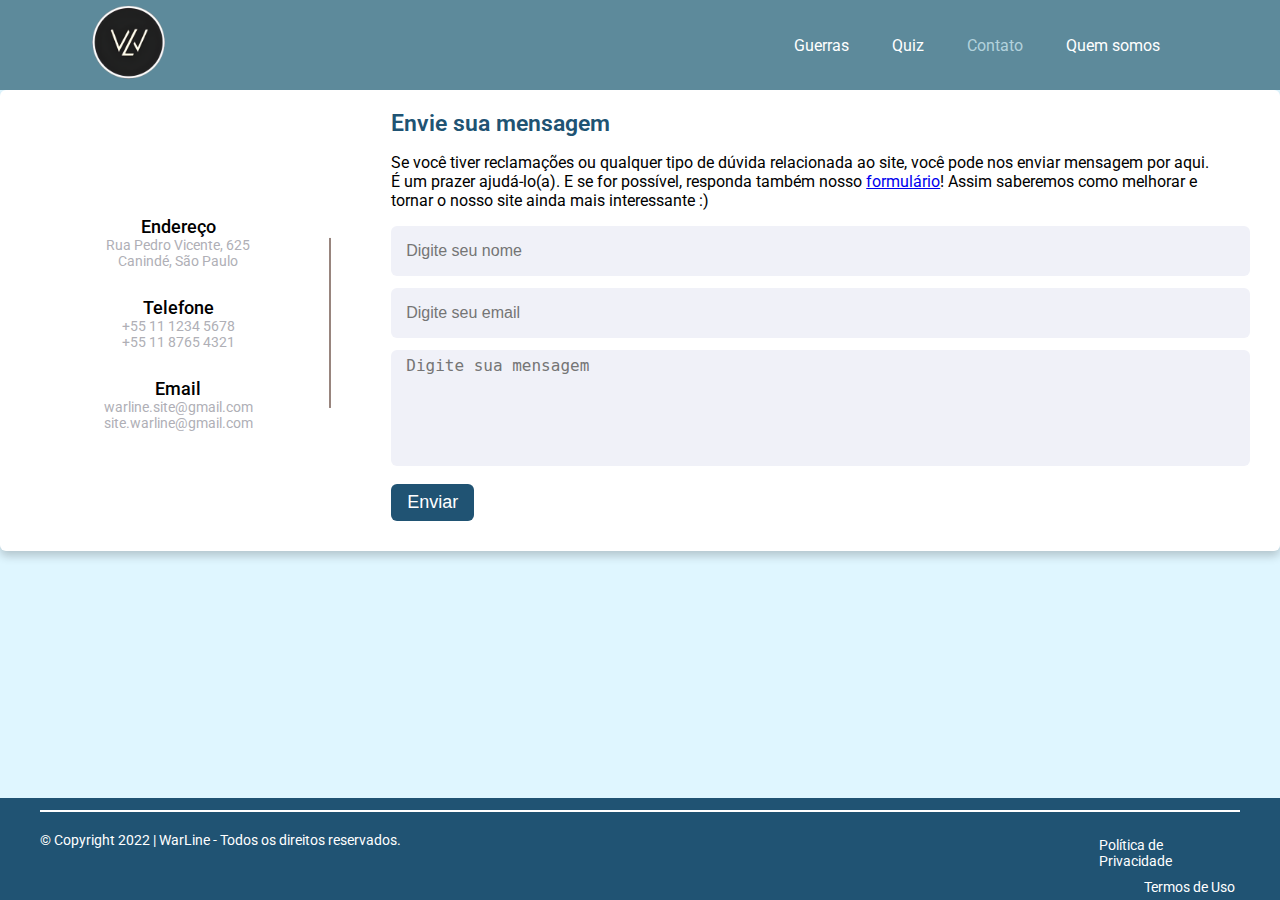
==== contato.html @ d885c1b5 "Arrumando função hover do menu e arrumando a linha do tempo para usuários com pc maiores" ====
<!DOCTYPE html>
<html lang="pt-br">

<head>
    <meta charset="UTF-8">
    <meta http-equiv="X-UA-Compatible" content="IE=edge">
    <meta name="viewport" content="width=device-width, initial-scale=1.0">
    <script type="text/javascript" src="./js/main.js"></script>
    <link rel="stylesheet" href="./css/style.css" />
    <link rel="stylesheet" href="./css/mobile.css" />
    <link href="https://fonts.googleapis.com/css2?family=Roboto&display=swap" rel="stylesheet">
    <title>Contato</title>
</head>

<body>
    <header class="menu">
        <div class="logo">
            <a href="./index.html"><img src="./img/logo-WarLine.png" height="95" /></a>
        </div>
        <div class="drop">
            <button onclick="myFunction()" class="dropbtn">Menu ☰</button>
            <div id="myDropdown" class="dropdown-content">
                <ul>
                    <li><a href="./guerras.html">Guerras</a></abbr></li>
                    <li><a href="./quiz.html">Quiz</a></li>
                    <li><abbr title="Você está Aqui!"><a class="veaqui" style="color: rgb(179, 210, 221);" >Contato</a></abbr></li>
                    <li><a href="./sobre-nos.html">Quem somos</a></li>
                </ul>
            </div>
        </div>
    </header>

    <div class="container">
        <div class="con">
            <div class="left-side">
                <div class="address details">
                    <i class="fas fa-map-marker-alt"></i>
                    <div class="topic">Endereço</div>
                    <div class="text-one">Rua Pedro Vicente, 625</div>
                    <div class="text-two">Canindé, São Paulo</div>
                </div>
                <div class="phone details">
                    <i class="fas fa-phone-alt"></i>
                    <div class="topic">Telefone</div>
                    <div class="text-one">+55 11 1234 5678</div>
                    <div class="text-two">+55 11 8765 4321</div>
                </div>
                <div class="email details">
                    <i class="fas fa-envelope"></i>
                    <div class="topic">Email</div>
                    <div class="text-one">warline.site@gmail.com</div>
                    <div class="text-two">site.warline@gmail.com</div>
                </div>
            </div>
            <div class="right-side">
                <div class="topic-text">Envie sua mensagem</div>
                <p>
                    Se você tiver reclamações ou qualquer tipo de dúvida relacionada ao site, você pode nos enviar
                    mensagem por aqui. É um prazer ajudá-lo(a).
                    E se for possível, responda também nosso <a href="https://forms.gle/3WokQpGXT6gsLwNq6">formulário</a>! Assim saberemos como melhorar
                    e tornar o nosso site ainda mais interessante :)
                </p>
                <form action="#"  method="POST">
                    <div class="input-box">
                        <input type="text" placeholder="Digite seu nome" required="required" minlength="6" maxlength="50" title="Utilize somente letras e uma quantidade mínima de 6 caracteres. Verifique se você preencheu corretamente o campo." pattern="[A-Za-záàâãéèêíïóôõöúçñÁÀÂÃÉÈÍÏÓÔÕÖÚÇÑ ]+$" />
                    </div>
                    <div class="input-box">
                        <input type="email" placeholder="Digite seu email" required="required" title="Preencha o campo corretamente. Ex: seuemail@email.com" pattern="[a-z0-9._%+-]+@[a-z0-9.-]+\.[a-z]{2,3}$"/>
                    </div>
                    <div class="input-box message-box">
                        <textarea placeholder="Digite sua mensagem" required="required" minlength="15" maxlength="256" title="Utilize uma quantidade mínima de 15 caracteres." pattern="[A-Za-záàâãéèêíïóôõöúçñÁÀÂÃÉÈÍÏÓÔÕÖÚÇÑ ]+$"></textarea>
                    </div>
                    <div class="button">
                        <input type="submit" value="Enviar" />
                    </div>
                </form>
            </div>
        </div>
    </div>
    <footer class="rodape">
        <div class="linha"></div>
        <div class="ajuste-rodape">
            <span class="cont">
                <p>&copy; Copyright 2022 | WarLine - Todos os direitos reservados.</p>
                <p class="dir"></p>
                <br>
            </span>
            <span class="politica">
                <a href="#">Política de Privacidade</a>
                <a href="#">Termos de Uso</a>
            </span>
        </div>
        
    </footer>
</body>

</html>
---- css/style.css ----
html {
    height: 100%;
    scroll-behavior: smooth;
}

body {
    font-family: 'Roboto', sans-serif;
    background-color: var(--cor1);
    margin-top: 0;
    margin-left: 0;
    margin-right: 0;
    margin-bottom: 0;
    display: flex;
    flex-direction: column;
    min-height: 100%;
}

#title {
    width: 100%;
    position: absolute;
    padding: 0px;
    margin: 0px auto;
    text-align: center;
    font-size: 27px;
    color: var(--cor4);
    font-family: 'Open Sans', sans-serif;
    z-index: 9999;
    text-shadow: 0px 1px 2px rgba(0, 0, 0, 0.33), -1px 0px 2px rgba(255, 255, 255, 0);
}

.bg {
    animation: slide 3s ease-in-out infinite alternate;
    background-image: linear-gradient(-60deg, #205373 50%, #c4e1f2 50%);
    bottom: 0;
    left: -50%;
    opacity: .5;
    position: fixed;
    right: -50%;
    top: 0;
    z-index: -1;
}

.bg2 {
    animation-direction: alternate-reverse;
    animation-duration: 4s;
}

.bg3 {
    animation-duration: 5s;
}

h1 {
    font-family: monospace;
}

@keyframes slide {
    0% {
        transform: translateX(-25%);
    }

    100% {
        transform: translateX(25%);
    }
}

.menu {
    position: fixed;
    z-index:2;
    font-size: 80%;
    width: 100%;
    background-color: rgba(93, 138, 155, 1);
    padding: 0px 50px;
    box-sizing: border-box;
    margin-top: 0px;
    display: flex;
    justify-content: space-between;
    align-items: center;
    height: 90px;
    font-weight: 0;
}

.logo {
    float: left;
    width: 18%;
    padding-left: 2%;
}

.dropbtn {
    display: none;

}

.dropdown-content {
    display: inline;
}

.dropdown-content a {
    cursor: pointer;
    text-decoration: none;
    color: var(--cor4);
    font-size: 16px;
    padding: 20px;
    position: relative;
    display: inline-block;
}

.dropdown-content a:before {
    content: "";
    position: absolute;
    width: 100%;
    height: 2px;
    bottom: 0;
    left: 0;
    background-color: #c4e1f2;
    visibility: hidden;
    -webkit-transform: scaleX(0);
    transform: scaleX(0);
    -webkit-transition: all 0.3s ease-in-out 0s;
    transition: all 0.3s ease-in-out 0s;
}

.dropdown-content a:hover:before {
    visibility: visible;
    -webkit-transform: scaleX(1);
    transform: scaleX(1);
}

.dropdown-content ul {
    list-style: none;
    float: left;
    margin: 20px;
     padding: 20px 30px;

}

.dropdown-content ul li {
    display: inline;
}

.line {
    width: 100%;
    height: 100%;
    padding-top: 0px;
    padding-bottom: 5px;
    counter-increment: '';
    margin: 0 auto;
    z-index: 0;
}

.bar li {
    cursor: pointer;
    list-style-type: none;
    float: left;
    width: 10%;
    color: var(--cor1);
    position: relative;
    text-align: center;
    letter-spacing: 2px;
}

.bar li:before {
    content: '';
    width: 20px;
    height: 20px;
    /*line-height: 40px;
    border: 4px solid var(--cor2);
    display: block;
    text-align: center;
    margin: 10px auto 10px auto;
    border-radius: 50%;*/
    background-color: var(--cor1);
    letter-spacing: 0px;
}

.bar li img {
    padding-bottom: 0px;
    margin: -6% 18%;
    border-radius: 50%;
    width: 80px;
    border: 4px solid var(--cor2);
    height: 80px;
    line-height: 80px;
    z-index: 0;
    float: left;
}

.bar li:after {
    content: '';
    letter-spacing: 2px;
    position: absolute;
    width: 100%;
    height: 4px;
    background-color: var(--cor2);
    top: 35px;
    left: -55%;
    z-index: -1;
}


.bar li img:hover,
.bar li img:focus {
    margin: -17px 1px 20px auto;
    border-radius: 50%;
    padding-bottom: 0px;
    transform: translateX(25px) scale(1.5);
}

/*.bar li div{
    padding-bottom: 0px;
    margin: 0 24%;
    border-radius: 50%;
    width: 0px;
    height: 0px;
    line-height: 80px;
    z-index: 0;
    float: left;
    border: 32px solid #b19671;
}*/

.modal {
    position: fixed;
    padding: 0;
    left: 0;
    top: 0;
    width: 100%;
    height: 100%;
    display: flex;
    align-items: center;
    justify-content: center;
    background-color: rgba(0, 0, 0, 0.5);
    transform: scale(1.1);
    opacity: 0;
    visibility: hidden;
    transition: visibility 0.25s ease-in-out, transform 0.25s ease-in-out, opacity 0.25s ease-in-out;
}

.modal-content {
    background-color: var(--cor4);
    padding: 16px 24px;
    width: 80%;
    height: 60%;
    border-radius: 0.5rem;
    text-align: center;

}

.modal-content div {
    display: flex;
}

.exit {
    float: right;
    width: 24px;
    cursor: pointer;
    border-radius: 1rem;
    text-align: center;
    line-height: 24px;
    background-color: lightgray;
}

.exit:hover {
    background-color: darkgray;
}

.show-modal {
    opacity: 1;
    visibility: visible;
    transform: scale(1.0);
}

.carrossel {
    font-size: 80%;
    width: 100%;
    position: relative;
    background: rgba(255, 255, 255, 0.5);
    border-radius: 6px;
    /*padding: 20px 60px 30px 40px;*/
    box-shadow: 0 5px 10px rgba(0, 0, 0, 0.2);
    box-sizing: border-box;
    margin-top: 90px;
    display: flex;
    align-items: center;
    height: 400px;
}

.carrossel-inner {
    position: relative;
    overflow: hidden;
    width: 100%;
}

.carrossel-open:checked+.carrossel-item {
    position: static;
    opacity: 1;
}

.carrossel-item {
    position: fixed;
    padding: 10%;
    opacity: 0;

}

.carrossel-item p {
    font-size: 16px;
}

.carrossel-item h1 {
    font-size: 20px;
}

.carrossel-item button {
    cursor: pointer;
    width: 100px;
    height: 30px;
    font-size: 16px;
    position: fixed;
    border-radius: 20px;
    background-color: var(--cor2);
    font-weight: 600;
    color: var(--cor4);
}


.carrossel-control {
    background-color: rgba(0, 0, 0, 0.28);
    border-radius: 50%;
    color: var(--cor4);
    cursor: pointer;
    display: none;
    font-size: 40px;
    height: 40px;
    line-height: 35px;
    position: absolute;
    top: 50%;
    transform: translate(0, -50%);
    text-align: center;
    width: 40px;
}

.carrossel-control.prev {
    left: 2%;
}

.carrossel-control.next {
    right: 2%;
}

.carrossel-control:hover {
    background: rgba(0, 0, 0, 0.8);
    color: #aaaaaa;
}

#carrossel-1:checked~.control-1,
#carrossel-2:checked~.control-2,
#carrossel-3:checked~.control-3 {
    display: block;
}



.er {
    position: absolute;
    list-style: none;
    margin: 0;
    padding: 0;
    left: 0;
    right: 0;
    top: 80%;
    text-align: center;
    z-index: 1;
}

.carrossel-indicators li {
    display: inline-block;
    margin: 0 5px;
}

.carrossel-bullet {
    color: var(--cor2);
    cursor: pointer;
    display: block;
    font-size: 75px;
}

.carrossel-bullet:hover {
    color: var(--corTest);
}

#carrossel-1:checked~.control-1~.carrossel-indicators li:nth-child(1) .carrossel-bullet,
#carrossel-2:checked~.control-2~.carrossel-indicators li:nth-child(2) .carrossel-bullet,
#carrossel-3:checked~.control-3~.carrossel-indicators li:nth-child(3) .carrossel-bullet {
    color: var(--cor2);
}


.rodape {
    position: initial;
    bottom: 0;
    font-size: 80%;
    width: 100%;
    /*background-color: var(--cor6);*/
    background-color: #205373;
    padding: 0px 40px;
    box-sizing: border-box;
    margin-top: auto;
    display: grid;
    height: 5%;
}
.ajuste-rodape{
    margin-top: 20px;
    display:flex;
}
.politica {
   /* margin-top: 20px; */
   margin-bottom:0px;
   display: flex;
   list-style: disc;
   justify-content: space-evenly;
   align-content: flex-end;
   flex-wrap: wrap;
   flex-direction: column;
   align-items: flex-end;
}
.politica a {
    font-size: 14px;
    color: var(--cor4);
    padding: 5px;
    text-decoration: none;
}

.politica a:hover {
    cursor: pointer;
    color: var(--cor3);
    transition: all 0.3s ease;
}

.linha {
    width: 100%;
    border-bottom: 2px solid var(--cor4);
    padding-top: 0px;
    margin-top: 1%;
}

.cont {
    height: 80%;
    width: 90%;
}

.cont p {
    font-size: 14px;
    color: var(--cor4);
    margin: 0px auto;
}

.dir {
    text-align: center;
}

/*Aba Contato */
.container {
    background: var(--cor4);
    border-radius: 6px;
    margin-top: 90px;
    padding: 20px 60px 30px 40px;
    box-shadow: 0 5px 10px rgba(0, 0, 0, 0.2);

}

.container .con {
    display: flex;
    align-items: center;
    justify-content: space-between;
}

.container .con .left-side {
    width: 25%;
    height: 100%;
    display: flex;
    flex-direction: column;
    align-items: center;
    justify-content: center;
    margin-top: 15px;
    position: relative;
}

.con .left-side::before {
    content: '';
    position: absolute;
    height: 70%;
    width: 2px;
    right: -15px;
    top: 50%;
    transform: translateY(-50%);
    background: #98857E;
}

.con .left-side .details {
    margin: 14px;
    text-align: center;
}

.con .left-side .details i {
    font-size: 30px;
    color: var(--cor6);
    margin-bottom: 10px;
}

.con .left-side .details .topic {
    font-size: 18px;
    font-weight: 500;
}

.con .left-side .details .text-one,
.con .left-side .details .text-two {
    font-size: 14px;
    color: #afafb6;
}

.container .con .right-side {
    width: 75%;
    margin-left: 75px;
}

.con .right-side .topic-text {
    font-size: 23px;
    font-weight: 600;
    color: var(--cor6);
}

.right-side .input-box {
    height: 50px;
    width: 100%;
    margin: 12px 0;
}

.right-side .input-box input,
.right-side .input-box textarea {
    height: 100%;
    width: 100%;
    border: none;
    outline: none;
    font-size: 16px;
    background: #F0F1F8;
    border-radius: 6px;
    padding: 0 15px;
    resize: none;
}

.right-side .message-box {
    min-height: 110px;
}

.right-side .input-box textarea {
    padding-top: 6px;
}

.right-side .button {
    display: inline-block;
    margin-top: 12px;
}

.right-side .button input[type="submit"] {
    color: var(--cor4);
    font-size: 18px;
    outline: none;
    border: none;
    padding: 8px 16px;
    border-radius: 6px;
    background: var(--cor6);
    cursor: pointer;
    transition: all 0.3s ease;
}

.button input[type="submit"]:hover {
    background: #5c8faf;
}

/* aba sobre nós */

.img-sobre {
    text-align: center;
    margin-top: 90px;
}

.img-sobre img {
    height: 400px;
}

.fotos {
    display: flex;
    margin-top: -4%;
    justify-content: space-evenly;
    transition: transform 1s;

}

/* EFEITO PARA A IMAGEM SALTAR QUANDO PASSAMOS O MOUSE */
.fotos .desc-kaliny:hover,
.fotos .desc-kaliny:focus {
    transform: translateX(10px) scale(1.2);
}

.fotos .desc-dany:hover,
.fotos .desc-dany:focus {
    transform: translateX(10px) scale(1.2);
}

/* FIM efeito */

.paragrafo {
    text-align: justify;
    letter-spacing: 0.8px;
}

.test-desc-fotos {
    display: flex;
    justify-content: space-evenly;
    margin-bottom: 20px;
}

.seg-img-sobre {
    text-align: center;
    margin-top: 5px;
    margin-bottom: 30px;
    z-index: 0;
}

.seg-img-sobre img {
    height: 80px;
}

.tabela {
    color: var(--cor2);
    font-size: 17px;
    width: 55%;
    display: flex;
    margin: auto;
    margin-bottom: 3%;
    flex-direction: row;
    justify-content: center;
    align-items: center;
}

.f4 {
    display: flex;

}

.f4 p {
    margin: 0;
    padding-left: 15px;
}

.tutorial {
    position: relative;
    padding: 0;
    left: 0;
    top: 10%;
    width: 100%;
    height: 37%;
    display: flex;
    align-items: center;
    margin-top: 90px;
    justify-content: center;
    opacity: 0;
    visibility: hidden;
    transition: visibility 0.25s ease-in-out, transform 0.25s ease-in-out, opacity 0.25s ease-in-out;
}

.conteudo-tuto {
    color: var(--cor4);

}

.tutorial-content {
    background-color: rgba(81, 100, 117, 0.5);
    padding: 16px 24px;
    width: 40%;
    
    height: 60%;
    border-radius: 0.5rem;
    text-align: center;

}

.tutorial-content div {
    display: block;
}

.exits {
    float: right;
    width: 24px;
    cursor: pointer;
    border-radius: 1rem;
    text-align: center;
    line-height: 24px;
    background-color: lightgray;
}

.exits:hover {
    background-color: darkgray;
}

.show-tutorial {
    width: 100%;
    opacity: 1;
    visibility: visible;
    transform: scale(1.0);
}

/*teste quiz*/

/* ESSA PARTE ESTÁ BUGANDO AS OUTRAS
* {
    box-sizing: border-box;
  }
   
  body {
    background-image: linear-gradient(to right, var(--cor1), #facb7b);
    font-family: 'Poppins', sans-serif;
    display: flex;
    align-items: center;
    justify-content: center;
    height: 100vh;
    overflow: hidden;
    margin: 0;
  }*/

.quiz-container {
    background-color: var(--cor4);
    border-radius: 15px;
    box-shadow: 0 0 10px 2px rgba(100, 100, 100, 0.1);
    width: 1090px;
    overflow: hidden;
    margin: 0 auto;
    margin-top: 90px;
    width: 70%;
    box-shadow: rgba(50, 50, 93, 0.25) 0px 13px 27px -5px, rgba(0, 0, 0, 0.3) 0px 8px 16px -8px;
    box-shadow: rgba(0, 0, 0, 0.15) 0px 5px 15px 0px;

}

.quiz-header {
    padding: 4rem;
}

h2 {
    /*padding: 1rem;*/
    text-align: center;
    margin: 0;
}

ul {
    list-style-type: none;
    padding: 0;
}

ul li {
    font-size: 1.1rem;
    margin: 1rem 0;
}

ul li label {
    cursor: pointer;
}

#submit {
    background-image: linear-gradient(to right, var(--cor2), var(--cor2));
    color: var(--cor4);
    border: none;
    display: block;
    width: 100%;
    cursor: pointer;
    font-size: 1.2rem;
    font-family: inherit;
    padding: 1.3rem;
    font-weight: bold;
}

#submit:hover {
    background-color: #732d91;
}

#submit:focus {
    outline: none;
    background-color: #5e3370;
}
---- css/mobile.css ----
:root {
    --cor1: #DFF6FF;
    --cor6: #205373;
    --cor3: #c4e1f2;
    --cor4: #ffffff;
    --cor5: black;
    --cor2: #205b73;
    --corTest: #889db9;
    --corTest2: #b19671;
}

@media screen and (max-width: 960px) {
    .dropbtn {
        display: flex;
        border-radius: 3px;
        background-color: rgba(94, 64, 64, 0);
        color: var(--cor4);
        font-size: 16px;
        position: sticky;
        border: none;
        cursor: pointer;
        font-weight: 580;
    }

    .dropbtn:focus {
        background-color: var(--cor1);
        color: var(--cor6);
    }

    .dropdown-content {
        display: none;
        position: absolute;
        margin-top: 2px;
        border-radius: 3px;
        background-color: var(--cor1);
        min-width: 120px;
        box-shadow: 0px 8px 16px 0px rgba(0, 0, 0, 0.2);

    }

    .dropdown-content a {
        padding: 12px 16px;
        text-decoration: none;
        display: block;
        color: var(--cor6);
        font-weight: 600;
        margin: none;
    }

    .dropdown-content a:hover {
        background-color: var(--cor2);
        color: var(--cor1);
        text-decoration: none;
    }

    .show {
        display: block;

    }
}

@media screen and (max-width: 960px) {
    .carrossel {
        font-size: 80%;
        width: 100%;
        position: relative;
        background: rgba(238, 225, 202, 0.8);
        border-radius: 6px;
        padding: 0;
        box-shadow: 0 5px 10px rgba(0, 0, 0, 0.2);
        box-sizing: border-box;
        margin-top: 0px;
        display: flex;
        align-items: center;
        height: 360px;
        z-index: 1;
    }

    .carrossel-inner {
        position: relative;
        overflow: hidden;
        width: 100%;
    }

    .carrossel-open:checked+.carrossel-item {
        position: static;
        opacity: 1;
    }

    .carrossel-item {

        padding: 10%;
        padding-left: 50px;
        opacity: 0;

    }

    .carrossel-item p {
        font-size: 16px;

    }

    .carrossel-item h1 {
        font-size: 20px;
    }

    .carrossel-item button {
        cursor: pointer;
        width: 70px;
        height: 24px;
        font-size: 13px;
        border-radius: 20px;
        background-color: var(--cor2);
        font-weight: 600;
        color: var(--cor1);
    }


    .carrossel-control {
        background-color: rgba(0, 0, 0, 0.28);
        border-radius: 50%;
        color: var(--cor4);
        cursor: pointer;
        display: none;
        font-size: 30px;
        height: 30px;
        line-height: 25px;
        position: absolute;
        top: 50%;
        transform: translate(0, -50%);
        text-align: center;
        width: 30px;
    }

    .carrossel-control.prev {
        left: 2%;
    }

    .carrossel-control.next {
        right: 2%;
    }

    .carrossel-control:hover {
        background: rgba(0, 0, 0, 0.8);
        color: #aaaaaa;
    }

    .er {
        position: absolute;
        list-style: none;
        margin: auto;
        padding: 0;

        bottom: 0;
        left: 0;
        right: 0;
        text-align: center;
    }
}

@media (max-width: 960px) {
    .container {
        width: 80%;
        padding: 30px 40px 40px 35px;
    }

    .container .con .right-side {
        width: 75%;
        margin-left: 55px;
    }
}

@media (max-width: 960px) {
    .container {
        margin: 0 auto;
        height: 100%;
        padding: 10vmin;
    }

    .container .con {
        flex-direction: column-reverse;
    }

    .container .con .left-side {
        width: 100%;
        flex-direction: row;
        margin-top: 40px;
        justify-content: center;
        flex-wrap: wrap;
    }

    .container .con .left-side::before {
        display: none;
    }

    .container .con .right-side {
        width: 100%;
        margin-left: 0;
    }
}

@media screen and (max-width: 960px) {
    .line {
        width: 90%;
        height: 90%;
        padding: 0;
        margin: 0;
        counter-increment: step 2000;
        top: 0;
    }

    .bar li {
        cursor: pointer;
        list-style-type: none;
        float: none;
        width: 0%;
        padding: 0%;
        position: initial;
        margin: 0 auto;
        margin-bottom: -2px;
        text-align: center;
        letter-spacing: 2px;

    }

    .bar li:before {
        content: counter(step);
        counter-increment: step;
        width: 40px;
        height: 40px;
        line-height: 40px;
        border: 4px solid var(--cor2);
        display: block;
        text-align: center;
        margin: 0 auto 10px auto;
        border-radius: 50%;
        background-color: var(--cor1);
        letter-spacing: 0px;
    }

    .bar li:after {
        content: ' ';
        position: relative;
        width: 80%;
        height: 0px;
        background-color: var(--cor2);
        top: 0;
        left: -50%;
        z-index: 1;
    }



    /*Aba sobre*/


    .img-sobre img {
        height: 85px;
    }

    .fotos {
        display: grid;
        margin: 0;
        justify-content: none;
    }

    .seg-img-sobre {
        text-align: center;
        margin-top: 20px;
        z-index: 0;

    }

    .seg-img-sobre img {
        height: 80px;
    }

    .tabela {
        font-size: 15px;
        width: 85%;
        height: 100%;
        text-align: justify;
        z-index: auto;
    }

    .tabela td {
        width: fit-content;
    }

    .quiz {
        width: 280px;
        position: relative;
        height: 600px;
    }

    .button-grp {
        margin: 0 auto;
        padding: 0;
        padding-top: 50px;
        display: none;
        width: 48%;
        position: fixed;
    }

    .button-grp-no {
        display: block;
        margin: 0 auto;
        padding: 0;
        padding-top: 50px;
        left: 0%;
        right: -10%;
        position: absolute;
        text-align: center;
    }
}
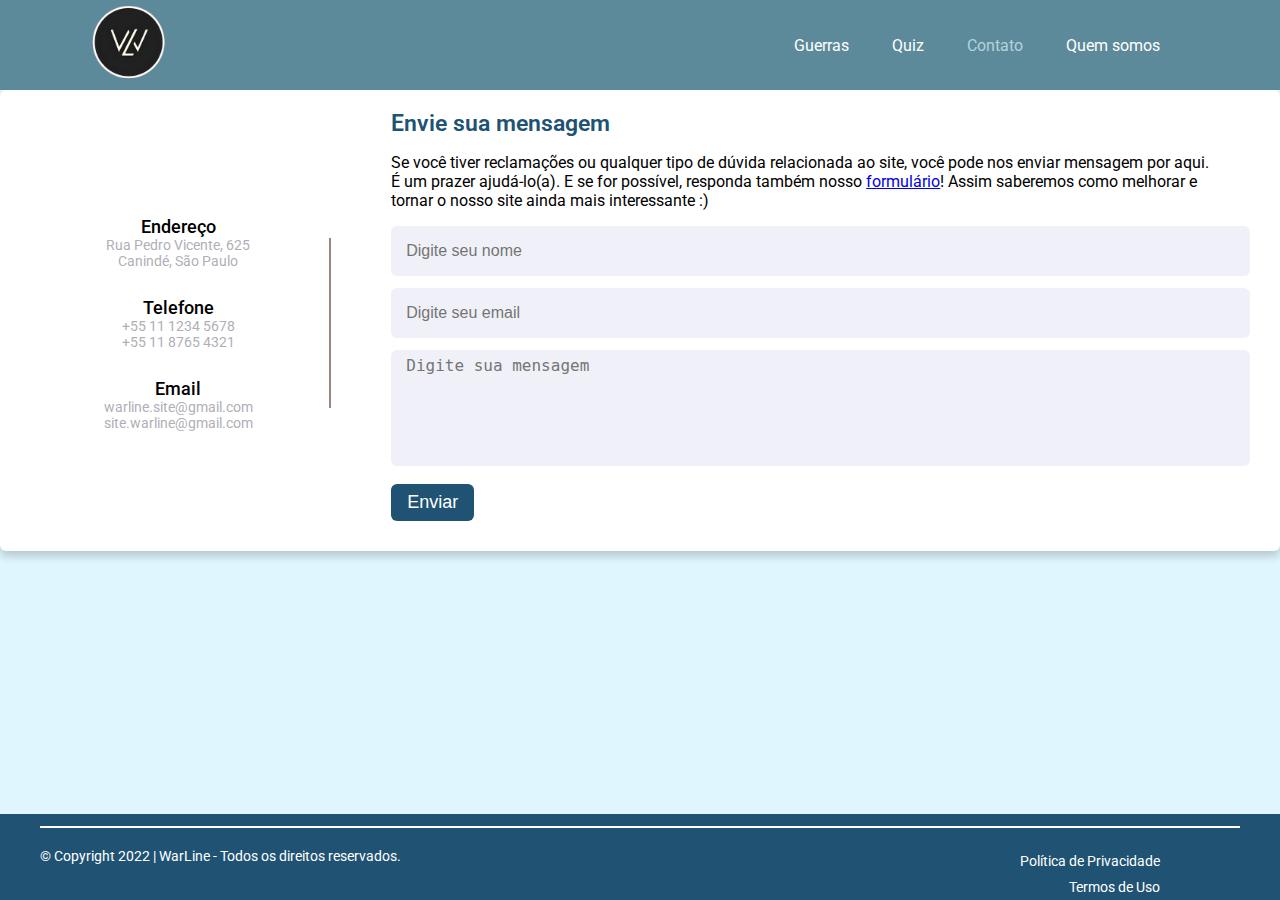
==== commit 69daa65d: "Habilitando formulário" ====
--- a/contato.html
+++ b/contato.html
@@ -60,15 +60,15 @@
                     E se for possível, responda também nosso <a href="https://forms.gle/3WokQpGXT6gsLwNq6">formulário</a>! Assim saberemos como melhorar
                     e tornar o nosso site ainda mais interessante :)
                 </p>
-                <form action="#"  method="POST">
+                <form action="https://formsubmit.co/warline.site@gmail.com"  method="POST">
                     <div class="input-box">
-                        <input type="text" placeholder="Digite seu nome" required="required" minlength="6" maxlength="50" title="Utilize somente letras e uma quantidade mínima de 6 caracteres. Verifique se você preencheu corretamente o campo." pattern="[A-Za-záàâãéèêíïóôõöúçñÁÀÂÃÉÈÍÏÓÔÕÖÚÇÑ ]+$" />
+                        <input type="text" name="name" placeholder="Digite seu nome" required="required" minlength="6" maxlength="50" title="Utilize somente letras e uma quantidade mínima de 6 caracteres. Verifique se você preencheu corretamente o campo." pattern="[A-Za-záàâãéèêíïóôõöúçñÁÀÂÃÉÈÍÏÓÔÕÖÚÇÑ ]+$" />
                     </div>
                     <div class="input-box">
-                        <input type="email" placeholder="Digite seu email" required="required" title="Preencha o campo corretamente. Ex: seuemail@email.com" pattern="[a-z0-9._%+-]+@[a-z0-9.-]+\.[a-z]{2,3}$"/>
+                        <input type="email" name="email" placeholder="Digite seu email" required="required" title="Preencha o campo corretamente. Ex: seuemail@email.com" pattern="[a-z0-9._%+-]+@[a-z0-9.-]+\.[a-z]{2,3}$"/>
                     </div>
                     <div class="input-box message-box">
-                        <textarea placeholder="Digite sua mensagem" required="required" minlength="15" maxlength="256" title="Utilize uma quantidade mínima de 15 caracteres." pattern="[A-Za-záàâãéèêíïóôõöúçñÁÀÂÃÉÈÍÏÓÔÕÖÚÇÑ ]+$"></textarea>
+                        <textarea name="message" placeholder="Digite sua mensagem" required="required" minlength="15" maxlength="256" title="Utilize uma quantidade mínima de 15 caracteres." pattern="[A-Za-záàâãéèêíïóôõöúçñÁÀÂÃÉÈÍÏÓÔÕÖÚÇÑ ]+$"></textarea>
                     </div>
                     <div class="button">
                         <input type="submit" value="Enviar" />
--- a/css/style.css
+++ b/css/style.css
@@ -65,7 +65,7 @@
 
 .menu {
     position: fixed;
-    z-index:2;
+    z-index: 2;
     font-size: 80%;
     width: 100%;
     background-color: rgba(93, 138, 155, 1);
@@ -129,7 +129,7 @@
     list-style: none;
     float: left;
     margin: 20px;
-     padding: 20px 30px;
+    padding: 20px 30px;
 
 }
 
@@ -240,13 +240,20 @@
     width: 80%;
     height: 60%;
     border-radius: 0.5rem;
-    text-align: center;
-
-}
-
-.modal-content div {
-    display: flex;
-}
+}
+
+.modal-content h1 {
+    text-align: center;
+}
+
+.paragrafo-p {
+    font-size: 13px;
+    text-align: center;
+}
+
+/*.modal-content div {
+    display: flex;
+}*/
 
 .exit {
     float: right;
@@ -407,26 +414,32 @@
     display: grid;
     height: 5%;
 }
-.ajuste-rodape{
+
+.ajuste-rodape {
     margin-top: 20px;
-    display:flex;
-}
+    display: flex;
+}
+
 .politica {
-   /* margin-top: 20px; */
-   margin-bottom:0px;
-   display: flex;
-   list-style: disc;
-   justify-content: space-evenly;
-   align-content: flex-end;
-   flex-wrap: wrap;
-   flex-direction: column;
-   align-items: flex-end;
-}
+    /* margin-top: 20px; */
+    margin-bottom: 0px;
+    display: flex;
+    margin-right: 20px;
+    list-style: disc;
+    justify-content: space-evenly;
+    align-content: flex-end;
+    flex-wrap: wrap;
+    justify-content: flex-end;
+    align-items: flex-end;
+}
+
 .politica a {
     font-size: 14px;
     color: var(--cor4);
     padding: 5px;
+    padding-right: 60px;
     text-decoration: none;
+    z-index: 1;
 }
 
 .politica a:hover {
@@ -630,6 +643,7 @@
     height: 80px;
 }
 
+
 .tabela {
     color: var(--cor2);
     font-size: 17px;
@@ -677,7 +691,7 @@
     background-color: rgba(81, 100, 117, 0.5);
     padding: 16px 24px;
     width: 40%;
-    
+
     height: 60%;
     border-radius: 0.5rem;
     text-align: center;
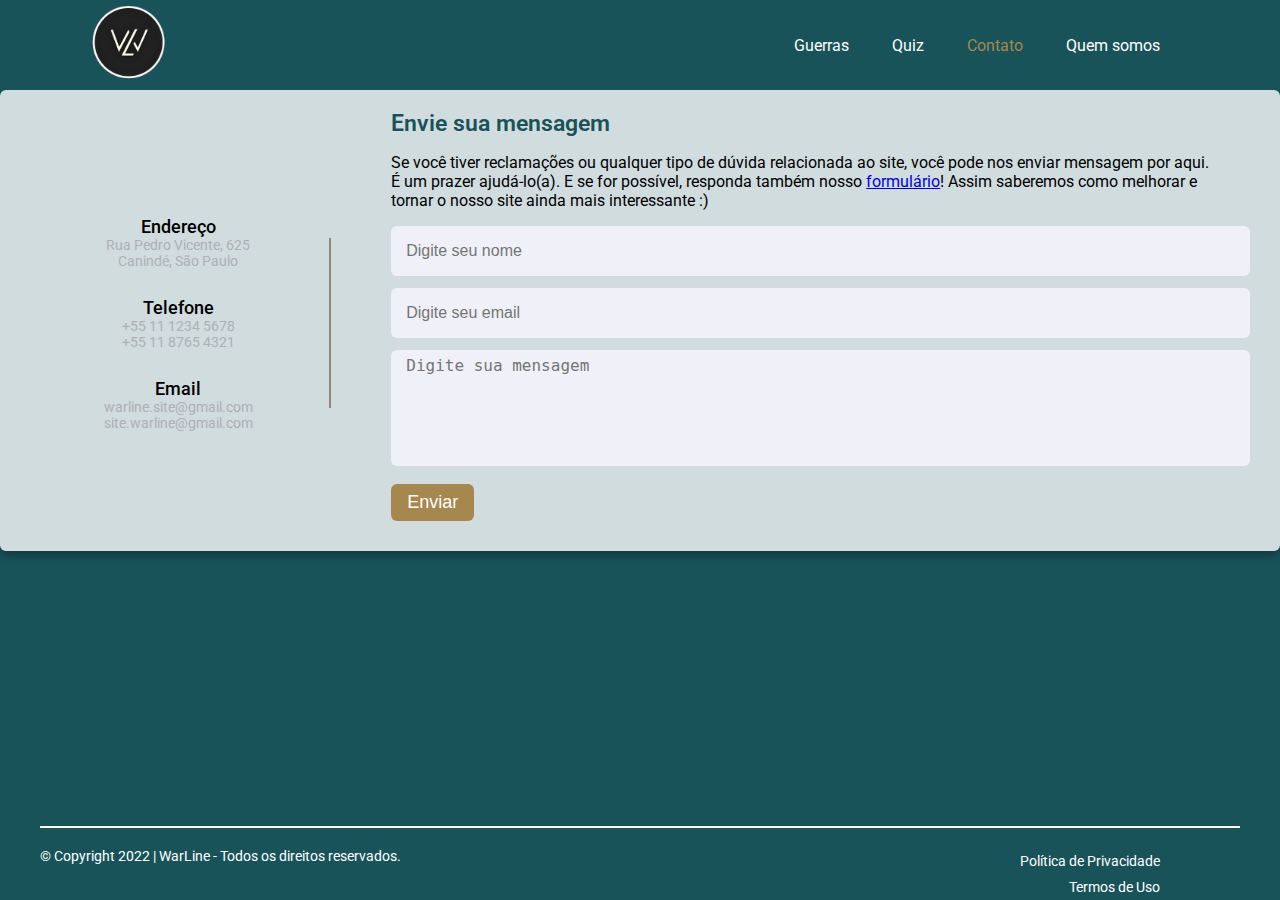
==== commit 5de0f746: "Adicionando indicação de filmes" ====
--- a/contato.html
+++ b/contato.html
@@ -23,7 +23,7 @@
                 <ul>
                     <li><a href="./guerras.html">Guerras</a></abbr></li>
                     <li><a href="./quiz.html">Quiz</a></li>
-                    <li><abbr title="Você está Aqui!"><a class="veaqui" style="color: rgb(179, 210, 221);" >Contato</a></abbr></li>
+                    <li><abbr title="Você está Aqui!"><a class="veaqui" style="color: #A6874E;" >Contato</a></abbr></li>
                     <li><a href="./sobre-nos.html">Quem somos</a></li>
                 </ul>
             </div>
--- a/css/style.css
+++ b/css/style.css
@@ -5,7 +5,7 @@
 
 body {
     font-family: 'Roboto', sans-serif;
-    background-color: var(--cor1);
+    background-color: var(--cor6);
     margin-top: 0;
     margin-left: 0;
     margin-right: 0;
@@ -30,7 +30,7 @@
 
 .bg {
     animation: slide 3s ease-in-out infinite alternate;
-    background-image: linear-gradient(-60deg, #205373 50%, #c4e1f2 50%);
+    background-image: linear-gradient(-60deg, var(--cor6) 50%, var(--cor3) 50%);
     bottom: 0;
     left: -50%;
     opacity: .5;
@@ -68,7 +68,7 @@
     z-index: 2;
     font-size: 80%;
     width: 100%;
-    background-color: rgba(93, 138, 155, 1);
+    background-color: var(--cor6);
     padding: 0px 50px;
     box-sizing: border-box;
     margin-top: 0px;
@@ -111,7 +111,7 @@
     height: 2px;
     bottom: 0;
     left: 0;
-    background-color: #c4e1f2;
+    background-color: var(--corTest);
     visibility: hidden;
     -webkit-transform: scaleX(0);
     transform: scaleX(0);
@@ -177,7 +177,7 @@
     margin: -6% 18%;
     border-radius: 50%;
     width: 80px;
-    border: 4px solid var(--cor2);
+    border: 4px solid var(--corTest);
     height: 80px;
     line-height: 80px;
     z-index: 0;
@@ -190,7 +190,7 @@
     position: absolute;
     width: 100%;
     height: 4px;
-    background-color: var(--cor2);
+    background-color: var(--corTest);
     top: 35px;
     left: -55%;
     z-index: -1;
@@ -217,6 +217,7 @@
     border: 32px solid #b19671;
 }*/
 
+/*ABA GUERRAS*/
 .modal {
     position: fixed;
     padding: 0;
@@ -275,11 +276,326 @@
     transform: scale(1.0);
 }
 
+.modalDois {
+    position: fixed;
+    padding: 0;
+    left: 0;
+    top: 0;
+    width: 100%;
+    height: 100%;
+    display: flex;
+    align-items: center;
+    justify-content: center;
+    background-color: rgba(0, 0, 0, 0.5);
+    transform: scale(1.1);
+    opacity: 0;
+    visibility: hidden;
+    transition: visibility 0.25s ease-in-out, transform 0.25s ease-in-out, opacity 0.25s ease-in-out;
+}
+
+.modal-contentDois {
+    background-color: var(--cor4);
+    padding: 16px 24px;
+    width: 80%;
+    height: 60%;
+    border-radius: 0.5rem;
+}
+
+.modal-contentDois h1 {
+    text-align: center;
+}
+
+.show-modalDois {
+    opacity: 1;
+    visibility: visible;
+    transform: scale(1.0);
+}
+
+.modalTres {
+    position: fixed;
+    padding: 0;
+    left: 0;
+    top: 0;
+    width: 100%;
+    height: 100%;
+    display: flex;
+    align-items: center;
+    justify-content: center;
+    background-color: rgba(0, 0, 0, 0.5);
+    transform: scale(1.1);
+    opacity: 0;
+    visibility: hidden;
+    transition: visibility 0.25s ease-in-out, transform 0.25s ease-in-out, opacity 0.25s ease-in-out;
+}
+
+.modal-contentTres {
+    background-color: var(--cor4);
+    padding: 16px 24px;
+    width: 80%;
+    height: 60%;
+    border-radius: 0.5rem;
+}
+
+.modal-contentTres h1 {
+    text-align: center;
+}
+
+.show-modalTres {
+    opacity: 1;
+    visibility: visible;
+    transform: scale(1.0);
+}
+
+.modalQuatro {
+    position: fixed;
+    padding: 0;
+    left: 0;
+    top: 0;
+    width: 100%;
+    height: 100%;
+    display: flex;
+    align-items: center;
+    justify-content: center;
+    background-color: rgba(0, 0, 0, 0.5);
+    transform: scale(1.1);
+    opacity: 0;
+    visibility: hidden;
+    transition: visibility 0.25s ease-in-out, transform 0.25s ease-in-out, opacity 0.25s ease-in-out;
+}
+
+.modal-contentQuatro {
+    background-color: var(--cor4);
+    padding: 16px 24px;
+    width: 80%;
+    height: 60%;
+    border-radius: 0.5rem;
+}
+
+.modal-contentQuatro h1 {
+    text-align: center;
+}
+
+.show-modalQuatro {
+    opacity: 1;
+    visibility: visible;
+    transform: scale(1.0);
+}
+
+.modalCinco {
+    position: fixed;
+    padding: 0;
+    left: 0;
+    top: 0;
+    width: 100%;
+    height: 100%;
+    display: flex;
+    align-items: center;
+    justify-content: center;
+    background-color: rgba(0, 0, 0, 0.5);
+    transform: scale(1.1);
+    opacity: 0;
+    visibility: hidden;
+    transition: visibility 0.25s ease-in-out, transform 0.25s ease-in-out, opacity 0.25s ease-in-out;
+}
+
+.modal-contentCinco {
+    background-color: var(--cor4);
+    padding: 16px 24px;
+    width: 80%;
+    height: 60%;
+    border-radius: 0.5rem;
+}
+
+.modal-contentCinco h1 {
+    text-align: center;
+}
+
+.show-modalCinco {
+    opacity: 1;
+    visibility: visible;
+    transform: scale(1.0);
+}
+
+.modalSeis {
+    position: fixed;
+    padding: 0;
+    left: 0;
+    top: 0;
+    width: 100%;
+    height: 100%;
+    display: flex;
+    align-items: center;
+    justify-content: center;
+    background-color: rgba(0, 0, 0, 0.5);
+    transform: scale(1.1);
+    opacity: 0;
+    visibility: hidden;
+    transition: visibility 0.25s ease-in-out, transform 0.25s ease-in-out, opacity 0.25s ease-in-out;
+}
+
+.modal-contentSeis {
+    background-color: var(--cor4);
+    padding: 16px 24px;
+    width: 80%;
+    height: 60%;
+    border-radius: 0.5rem;
+}
+
+.modal-contentSeis h1 {
+    text-align: center;
+}
+
+.show-modalSeis {
+    opacity: 1;
+    visibility: visible;
+    transform: scale(1.0);
+}
+
+.modalSete {
+    position: fixed;
+    padding: 0;
+    left: 0;
+    top: 0;
+    width: 100%;
+    height: 100%;
+    display: flex;
+    align-items: center;
+    justify-content: center;
+    background-color: rgba(0, 0, 0, 0.5);
+    transform: scale(1.1);
+    opacity: 0;
+    visibility: hidden;
+    transition: visibility 0.25s ease-in-out, transform 0.25s ease-in-out, opacity 0.25s ease-in-out;
+}
+
+.modal-contentSete {
+    background-color: var(--cor4);
+    padding: 16px 24px;
+    width: 80%;
+    height: 60%;
+    border-radius: 0.5rem;
+}
+
+.modal-contentSete h1 {
+    text-align: center;
+}
+
+.show-modalSete {
+    opacity: 1;
+    visibility: visible;
+    transform: scale(1.0);
+}
+
+.modalOito {
+    position: fixed;
+    padding: 0;
+    left: 0;
+    top: 0;
+    width: 100%;
+    height: 100%;
+    display: flex;
+    align-items: center;
+    justify-content: center;
+    background-color: rgba(0, 0, 0, 0.5);
+    transform: scale(1.1);
+    opacity: 0;
+    visibility: hidden;
+    transition: visibility 0.25s ease-in-out, transform 0.25s ease-in-out, opacity 0.25s ease-in-out;
+}
+
+.modal-contentOito {
+    background-color: var(--cor4);
+    padding: 16px 24px;
+    width: 80%;
+    height: 60%;
+    border-radius: 0.5rem;
+}
+
+.modal-contentOito h1 {
+    text-align: center;
+}
+
+.show-modalOito {
+    opacity: 1;
+    visibility: visible;
+    transform: scale(1.0);
+}
+
+.modalNove {
+    position: fixed;
+    padding: 0;
+    left: 0;
+    top: 0;
+    width: 100%;
+    height: 100%;
+    display: flex;
+    align-items: center;
+    justify-content: center;
+    background-color: rgba(0, 0, 0, 0.5);
+    transform: scale(1.1);
+    opacity: 0;
+    visibility: hidden;
+    transition: visibility 0.25s ease-in-out, transform 0.25s ease-in-out, opacity 0.25s ease-in-out;
+}
+
+.modal-contentNove {
+    background-color: var(--cor4);
+    padding: 16px 24px;
+    width: 80%;
+    height: 60%;
+    border-radius: 0.5rem;
+}
+
+.modal-contentNove h1 {
+    text-align: center;
+}
+
+.show-modalNove {
+    opacity: 1;
+    visibility: visible;
+    transform: scale(1.0);
+}
+
+.modalDez {
+    position: fixed;
+    padding: 0;
+    left: 0;
+    top: 0;
+    width: 100%;
+    height: 100%;
+    display: flex;
+    align-items: center;
+    justify-content: center;
+    background-color: rgba(0, 0, 0, 0.5);
+    transform: scale(1.1);
+    opacity: 0;
+    visibility: hidden;
+    transition: visibility 0.25s ease-in-out, transform 0.25s ease-in-out, opacity 0.25s ease-in-out;
+}
+
+.modal-contentDez {
+    background-color: var(--cor4);
+    padding: 16px 24px;
+    width: 80%;
+    height: 60%;
+    border-radius: 0.5rem;
+}
+
+.modal-contentDez h1 {
+    text-align: center;
+}
+
+.show-modalDez {
+    opacity: 1;
+    visibility: visible;
+    transform: scale(1.0);
+}
+
 .carrossel {
     font-size: 80%;
     width: 100%;
     position: relative;
-    background: rgba(255, 255, 255, 0.5);
+    background: rgba(255, 255, 255, 0.8);
     border-radius: 6px;
     /*padding: 20px 60px 30px 40px;*/
     box-shadow: 0 5px 10px rgba(0, 0, 0, 0.2);
@@ -321,9 +637,10 @@
     width: 100px;
     height: 30px;
     font-size: 16px;
-    position: fixed;
+    position: absolute;
+    border-color: var(--cor6);
     border-radius: 20px;
-    background-color: var(--cor2);
+    background-color: var(--corTest);
     font-weight: 600;
     color: var(--cor4);
 }
@@ -406,8 +723,7 @@
     bottom: 0;
     font-size: 80%;
     width: 100%;
-    /*background-color: var(--cor6);*/
-    background-color: #205373;
+    background-color: var(--co);
     padding: 0px 40px;
     box-sizing: border-box;
     margin-top: auto;
@@ -476,7 +792,8 @@
     border-radius: 6px;
     margin-top: 90px;
     padding: 20px 60px 30px 40px;
-    box-shadow: 0 5px 10px rgba(0, 0, 0, 0.2);
+    background-color: rgba(255, 255, 255, 0.8);
+    box-shadow: 0 5px 10px rgba(0, 0, 0, 0.30);
 
 }
 
@@ -580,13 +897,13 @@
     border: none;
     padding: 8px 16px;
     border-radius: 6px;
-    background: var(--cor6);
+    background: var(--corTest);
     cursor: pointer;
     transition: all 0.3s ease;
 }
 
 .button input[type="submit"]:hover {
-    background: #5c8faf;
+    background: var(--corTest2);
 }
 
 /* aba sobre nós */
@@ -683,12 +1000,12 @@
 }
 
 .conteudo-tuto {
-    color: var(--cor4);
+    color: var(--cor2);
 
 }
 
 .tutorial-content {
-    background-color: rgba(81, 100, 117, 0.5);
+    background-color:rgba(255, 255, 255, 0.8);
     padding: 16px 24px;
     width: 40%;
 
@@ -742,7 +1059,7 @@
   }*/
 
 .quiz-container {
-    background-color: var(--cor4);
+    background-color: rgba(255, 255, 255, 0.8);
     border-radius: 15px;
     box-shadow: 0 0 10px 2px rgba(100, 100, 100, 0.1);
     width: 1090px;
@@ -780,7 +1097,7 @@
 }
 
 #submit {
-    background-image: linear-gradient(to right, var(--cor2), var(--cor2));
+    background-image: linear-gradient(to right, var(--corTest), var(--corTest));
     color: var(--cor4);
     border: none;
     display: block;
@@ -799,4 +1116,139 @@
 #submit:focus {
     outline: none;
     background-color: #5e3370;
-}+}
+
+/* Container de filmes*/
+.containerFilmes{
+    width: 100%;
+    max-width: 1280px;
+    margin: 0 auto;
+    background-color: rgba(0, 0, 0, .1);
+    border-radius: 5px;
+    display: flex;
+    flex-direction: column;
+    justify-content: center;
+    align-items: center;
+  }
+  .containerTitles{
+    width: 100%;
+    text-align: center;
+    margin: 20px 0;
+  }
+  .containerTitles h1{
+    font-size: 3rem;
+    letter-spacing: 1px;
+    text-transform: uppercase;
+  }
+  .containerTitles h2{
+    font-weight: normal;
+  }
+  .component-systemTabs{
+    width: 100%;
+    display: flex;
+  }
+  .component-systemTabs .tabs-container {
+    margin: 0 auto;
+    width: 100%;
+  }
+  .component-systemTabs .tabs-container ul.tabs {
+    margin: 20px 0;
+    padding: 0px;
+    list-style: none;
+    text-align: center;
+  }
+  .component-systemTabs .tabs-container ul.tabs li {
+    background: none;
+    color: rgba(90,90,90, 1);
+    display: inline-block;
+    padding: 10px 25px;
+    cursor: pointer;
+    font-weight: 500;
+    border-bottom: 1px solid #d7d7d7;
+    font-size: 1.2rem;
+    transition: all 0.5s ease;
+  }
+  .component-systemTabs .tabs-container ul.tabs li:hover{
+    color: rgba(1,75,140, 1);
+  }
+  .component-systemTabs .tabs-container ul.tabs li.current {
+    color: rgba(1,75,140, 1);
+    border-bottom: 2px solid rgba(1,75,140, 1);
+    transition: all 0.5s ease;
+  }
+  .component-systemTabs .tab-content {
+    display: none;
+    padding: 0px;
+    width: 100%;
+  }
+  .component-systemTabs .tab-content.current {
+    display: block;
+  }
+  .component-systemTabs .cards{
+    display: flex;
+    flex-direction: row;
+    justify-content: space-around;
+    align-items: center;
+    flex-wrap: wrap;
+    width: 100%;
+  }
+  .component-systemTabs .cards .card{
+    width: 250px;
+    height: 300px;
+    margin: 2%;
+    position: relative;
+  }
+  .component-systemTabs .cards .card img{
+    height: 100%;
+    width: 100%;
+    max-width: 250px;
+    max-height: 300px;
+  }
+  .component-systemTabs .cards .card .cardContent{
+    display: flex;
+    flex-direction: column;
+    justify-content: space-between;
+    align-items: flex-start;
+    position: absolute;
+    background-color: rgba(0,0,0, .65);
+    top:0;
+    left: 0;
+    height: 100%;
+    width: 100%;
+    padding: 8px;
+    cursor: pointer;
+    transition: all 0.3s ease;
+  }
+  .component-systemTabs .cards .card .cardContent h2{
+    color: rgba(255,255,255, 1);
+  }
+  .component-systemTabs .cards .card .cardContent button{
+    border: 0;
+    background-color: rgba(248,158,53, 1);
+    padding: 7px 10px;
+    width: 100px;
+    color: rgba(255,255,255, 1);
+    font-size: 1.2rem;
+    display: flex;
+    flex-direction: row;
+    justify-content: space-around;
+    align-items: center;
+    font-weight: 900;
+    cursor: pointer;
+    outline: none;
+    transition: all 0.3s ease;
+    opacity: 0;
+    transition: 0.3s ease;
+  }
+  .component-systemTabs .cards .card .cardContent button:hover{
+    -webkit-box-shadow: 0px 0px 9px 0px rgba(0,0,0, .3);
+    -moz-box-shadow: 0px 0px 9px 0px rgba(0,0,0, .3);
+    box-shadow: 0px 0px 9px 0px rgba(0,0,0, .3);
+    font-size: 1.25rem;
+  }
+  .component-systemTabs .cards .card .cardContent:hover{
+    background-color: rgba(0,0,0, .2);
+  }
+  .component-systemTabs .cards .card .cardContent:hover button{
+    opacity: 1;
+  }--- a/css/mobile.css
+++ b/css/mobile.css
@@ -1,12 +1,12 @@
 :root {
-    --cor1: #DFF6FF;
-    --cor6: #205373;
-    --cor3: #c4e1f2;
+    --cor1: #F2BE22;
+    --cor6: #185359;
+    --cor3: #66a6b4;
     --cor4: #ffffff;
     --cor5: black;
-    --cor2: #205b73;
-    --corTest: #889db9;
-    --corTest2: #b19671;
+    --cor2: #0B2B40;
+    --corTest: #A6874E;
+    --corTest2: #9b825e;
 }
 
 @media screen and (max-width: 960px) {
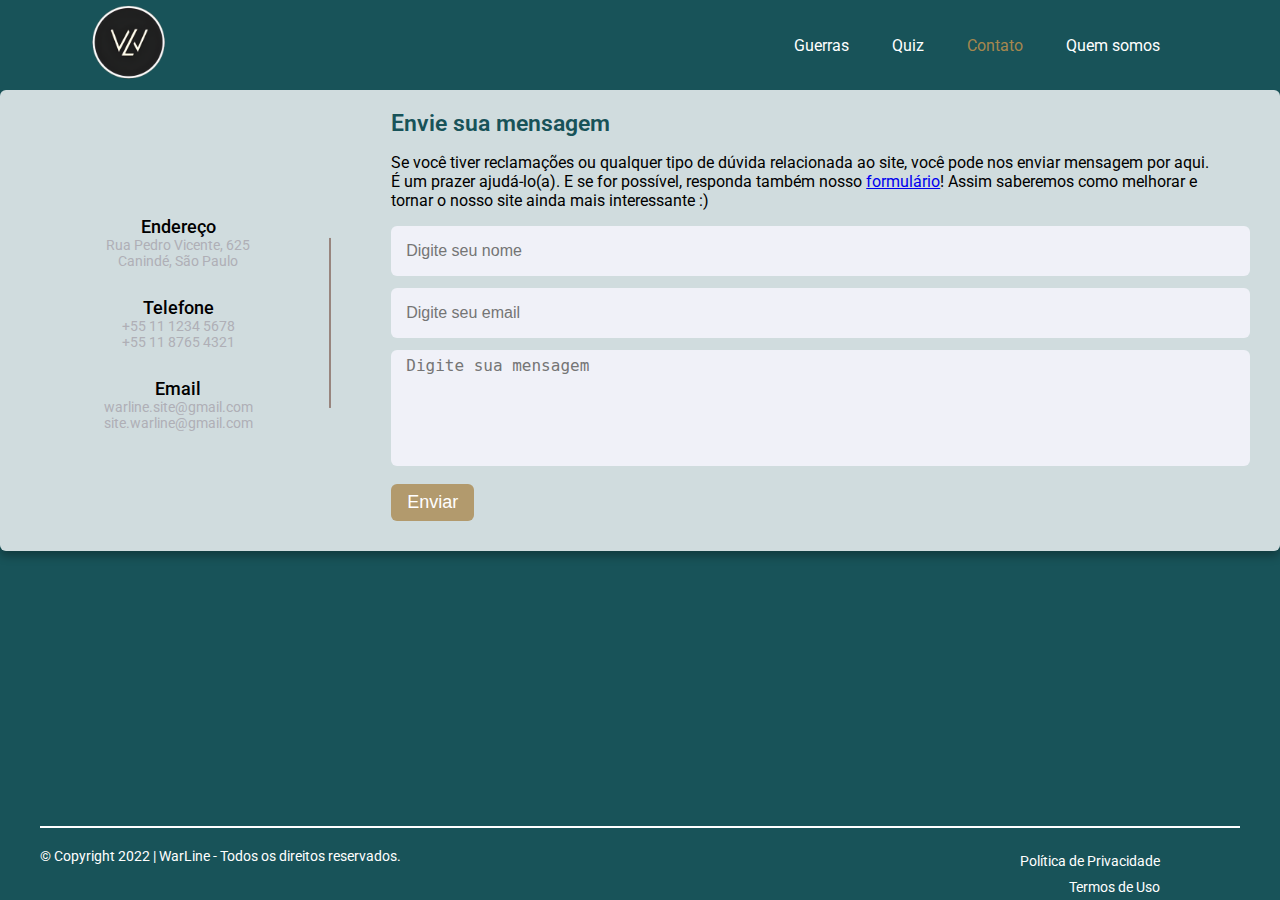
==== commit 23cd1167: "Adicionando mensagem no envio do form" ====
--- a/contato.html
+++ b/contato.html
@@ -23,7 +23,7 @@
                 <ul>
                     <li><a href="./guerras.html">Guerras</a></abbr></li>
                     <li><a href="./quiz.html">Quiz</a></li>
-                    <li><abbr title="Você está Aqui!"><a class="veaqui" style="color: #A6874E;" >Contato</a></abbr></li>
+                    <li><abbr title="Você está Aqui!"><a class="veaqui" style="color: #A6874E;">Contato</a></abbr></li>
                     <li><a href="./sobre-nos.html">Quem somos</a></li>
                 </ul>
             </div>
@@ -57,18 +57,30 @@
                 <p>
                     Se você tiver reclamações ou qualquer tipo de dúvida relacionada ao site, você pode nos enviar
                     mensagem por aqui. É um prazer ajudá-lo(a).
-                    E se for possível, responda também nosso <a href="https://forms.gle/3WokQpGXT6gsLwNq6">formulário</a>! Assim saberemos como melhorar
+                    E se for possível, responda também nosso <a
+                        href="https://forms.gle/3WokQpGXT6gsLwNq6">formulário</a>! Assim saberemos como melhorar
                     e tornar o nosso site ainda mais interessante :)
                 </p>
-                <form action="https://formsubmit.co/warline.site@gmail.com"  method="POST">
+                <form action="https://formsubmit.co/warline.site@gmail.com" method="POST" onsubmit="alertConfirm()">
+                    <input type="hidden" name="_captcha" value="false">
+                    <input type="hidden" name="_template" value="box">
+                    <input type="hidden" name="_autoresponse"
+                        value="Desde já agradecemos pelo contato, em breve responderemos sua mensagem!">
                     <div class="input-box">
-                        <input type="text" name="name" placeholder="Digite seu nome" required="required" minlength="6" maxlength="50" title="Utilize somente letras e uma quantidade mínima de 6 caracteres. Verifique se você preencheu corretamente o campo." pattern="[A-Za-záàâãéèêíïóôõöúçñÁÀÂÃÉÈÍÏÓÔÕÖÚÇÑ ]+$" />
+                        <input type="text" name="name" placeholder="Digite seu nome" required="required" minlength="6"
+                            maxlength="50"
+                            title="Utilize somente letras e uma quantidade mínima de 6 caracteres. Verifique se você preencheu corretamente o campo."
+                            pattern="[A-Za-záàâãéèêíïóôõöúçñÁÀÂÃÉÈÍÏÓÔÕÖÚÇÑ ]+$" />
                     </div>
                     <div class="input-box">
-                        <input type="email" name="email" placeholder="Digite seu email" required="required" title="Preencha o campo corretamente. Ex: seuemail@email.com" pattern="[a-z0-9._%+-]+@[a-z0-9.-]+\.[a-z]{2,3}$"/>
+                        <input type="email" name="email" placeholder="Digite seu email" required="required"
+                            title="Preencha o campo corretamente. Ex: seuemail@email.com"
+                            pattern="[a-z0-9._%+-]+@[a-z0-9.-]+\.[a-z]{2,3}$" />
                     </div>
                     <div class="input-box message-box">
-                        <textarea name="message" placeholder="Digite sua mensagem" required="required" minlength="15" maxlength="256" title="Utilize uma quantidade mínima de 15 caracteres." pattern="[A-Za-záàâãéèêíïóôõöúçñÁÀÂÃÉÈÍÏÓÔÕÖÚÇÑ ]+$"></textarea>
+                        <textarea name="message" placeholder="Digite sua mensagem" required="required" minlength="15"
+                            maxlength="256" title="Utilize uma quantidade mínima de 15 caracteres."
+                            pattern="[A-Za-záàâãéèêíïóôõöúçñÁÀÂÃÉÈÍÏÓÔÕÖÚÇÑ ]+$"></textarea>
                     </div>
                     <div class="button">
                         <input type="submit" value="Enviar" />
@@ -90,7 +102,7 @@
                 <a href="#">Termos de Uso</a>
             </span>
         </div>
-        
+
     </footer>
 </body>
 
--- a/css/style.css
+++ b/css/style.css
@@ -621,7 +621,32 @@
     position: fixed;
     padding: 10%;
     opacity: 0;
-
+}
+
+.carrosselAbaQuiz{
+    display:flex;
+    flex-direction: row-reverse;
+    align-items: center;
+}
+
+.itemAnimacao2{
+    width:100%;
+}
+
+.carrosselAbaGuerra{
+    display:flex;
+    align-items: center;
+}
+.itemAnimacao1{
+    width:100%;
+}
+
+.carrosselAbaSobre{
+    display:flex;
+    align-items: center;
+}
+.itemAnimacao3{
+    width:100%;
 }
 
 .carrossel-item p {
@@ -634,15 +659,19 @@
 
 .carrossel-item button {
     cursor: pointer;
-    width: 100px;
-    height: 30px;
     font-size: 16px;
     position: absolute;
-    border-color: var(--cor6);
-    border-radius: 20px;
+    border:none;
+    padding: 8px 16px;
+    border-radius: 6px;
     background-color: var(--corTest);
     font-weight: 600;
     color: var(--cor4);
+    transition: all 0.3s ease;
+}
+
+.carrossel-item button:hover {
+    background: var(--corTest2);
 }
 
 
@@ -760,7 +789,7 @@
 
 .politica a:hover {
     cursor: pointer;
-    color: var(--cor3);
+    color: var(--corTest);
     transition: all 0.3s ease;
 }
 
@@ -910,11 +939,11 @@
 
 .img-sobre {
     text-align: center;
-    margin-top: 90px;
+    margin-top: 30px;
 }
 
 .img-sobre img {
-    height: 400px;
+    height: 600px;
 }
 
 .fotos {
@@ -960,9 +989,15 @@
     height: 80px;
 }
 
+.seg-img-sobre h1{
+    font-family: Georgia, 'Times New Roman', Times, serif;
+    font-size: 2.5rem;
+    color: var(--cor4);
+}
+
 
 .tabela {
-    color: var(--cor2);
+    color: var(--cor4);
     font-size: 17px;
     width: 55%;
     display: flex;
@@ -981,6 +1016,7 @@
 .f4 p {
     margin: 0;
     padding-left: 15px;
+    padding-top: 0%;
 }
 
 .tutorial {
@@ -1097,7 +1133,8 @@
 }
 
 #submit {
-    background-image: linear-gradient(to right, var(--corTest), var(--corTest));
+    /*background-image: linear-gradient(to right, var(--corTest), var(--corTest2));*/
+    background-color: var(--corTest);
     color: var(--cor4);
     border: none;
     display: block;
@@ -1107,23 +1144,36 @@
     font-family: inherit;
     padding: 1.3rem;
     font-weight: bold;
-}
-
-#submit:hover {
-    background-color: #732d91;
+    transition: all 0.3s ease;
+}
+
+#submit:hover{
+    background-color: var(--corTest2);
 }
 
 #submit:focus {
     outline: none;
-    background-color: #5e3370;
-}
-
+    background-color: var(--corTest);
+}
+
+.refazer{
+    background-color: var(--corTest);
+    border: none;
+    margin-top: 100px;
+    padding: 1.3rem;
+    cursor: pointer;
+    font-weight: bold;
+    display: block;
+    width: 100%;
+    color: var(--cor4);
+    font-family: inherit;
+}
 /* Container de filmes*/
 .containerFilmes{
     width: 100%;
-    max-width: 1280px;
-    margin: 0 auto;
-    background-color: rgba(0, 0, 0, .1);
+    max-width: 1100px;
+    margin: 50px auto;
+    background-color: rgba(0, 0, 0, .2);
     border-radius: 5px;
     display: flex;
     flex-direction: column;
@@ -1136,7 +1186,8 @@
     margin: 20px 0;
   }
   .containerTitles h1{
-    font-size: 3rem;
+    font-size: 2.8rem;
+    color: var(--cor4);
     letter-spacing: 1px;
     text-transform: uppercase;
   }
--- a/css/mobile.css
+++ b/css/mobile.css
@@ -5,8 +5,8 @@
     --cor4: #ffffff;
     --cor5: black;
     --cor2: #0B2B40;
-    --corTest: #A6874E;
-    --corTest2: #9b825e;
+    --corTest: #b29a6d;
+    --corTest2: #986f37;
 }
 
 @media screen and (max-width: 960px) {
